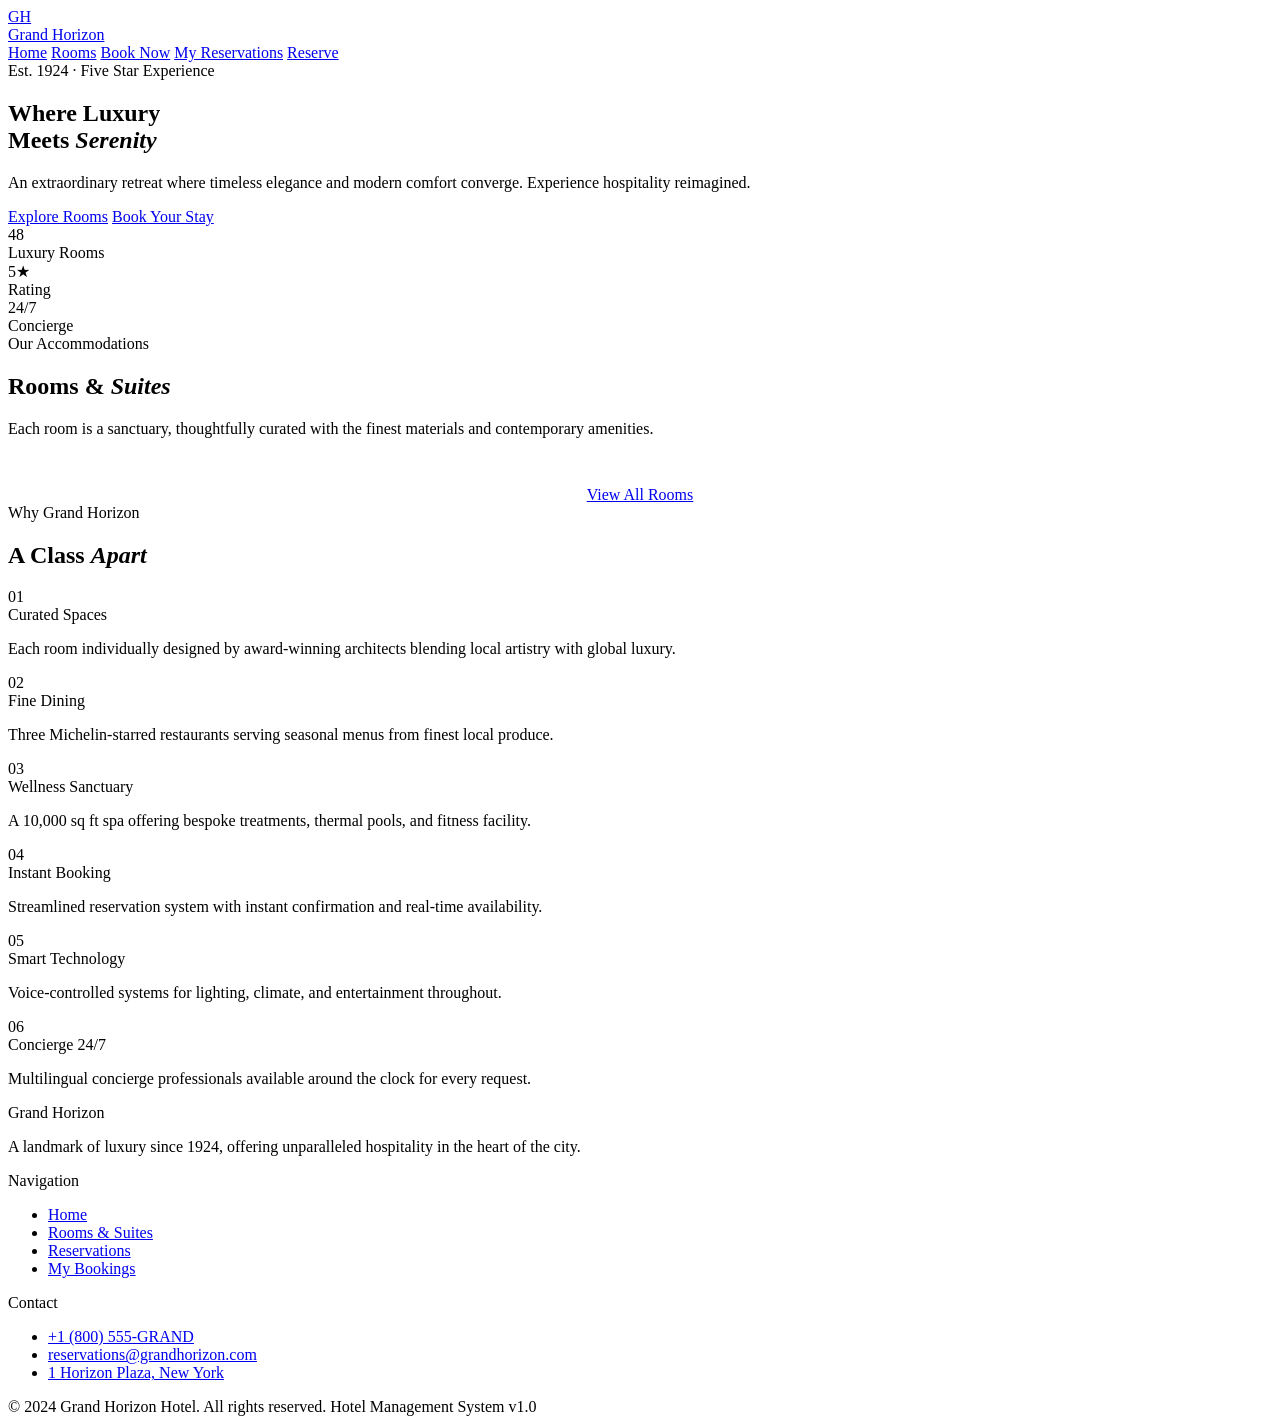
==== frontend/index.html @ 0dc14bd5 "Move HTML files into frontend directory" ====
<!DOCTYPE html>
<html lang="en">
<head>
  <meta charset="UTF-8">
  <meta name="viewport" content="width=device-width, initial-scale=1.0">
  <title>Grand Horizon — Luxury Hotel</title>
  <link rel="stylesheet" href="css/style.css">
</head>
<body>

<nav class="navbar">
  <a href="index.html" class="navbar-brand">
    <div class="navbar-logo">GH</div>
    <span class="navbar-name">Grand <span>Horizon</span></span>
  </a>
  <div class="navbar-nav">
    <a href="index.html" class="nav-link active">Home</a>
    <a href="rooms.html" class="nav-link">Rooms</a>
    <a href="booking.html" class="nav-link">Book Now</a>
    <a href="reservations.html" class="nav-link">My Reservations</a>
    <a href="booking.html" class="nav-link nav-btn">Reserve</a>
  </div>
</nav>

<section class="hero">
  <div class="hero-tag">Est. 1924 &middot; Five Star Experience</div>
  <h1>Where Luxury<br>Meets <em>Serenity</em></h1>
  <p class="hero-desc">An extraordinary retreat where timeless elegance and modern comfort converge. Experience hospitality reimagined.</p>
  <div class="hero-actions">
    <a href="rooms.html" class="btn-primary">Explore Rooms</a>
    <a href="booking.html" class="btn-secondary">Book Your Stay</a>
  </div>
  <div class="hero-stats">
    <div class="stat"><div class="stat-num">48</div><div class="stat-label">Luxury Rooms</div></div>
    <div class="stat"><div class="stat-num">5&#9733;</div><div class="stat-label">Rating</div></div>
    <div class="stat"><div class="stat-num">24/7</div><div class="stat-label">Concierge</div></div>
  </div>
</section>

<section class="section" style="background: var(--white);">
  <div class="section-tag">Our Accommodations</div>
  <h2 class="section-title">Rooms &amp; <em>Suites</em></h2>
  <p class="section-desc">Each room is a sanctuary, thoughtfully curated with the finest materials and contemporary amenities.</p>
  <div class="rooms-grid" id="homeRoomsGrid"></div>
  <div style="text-align:center; margin-top: 48px;">
    <a href="rooms.html" class="btn-primary">View All Rooms</a>
  </div>
</section>

<section class="section">
  <div class="section-tag">Why Grand Horizon</div>
  <h2 class="section-title">A Class <em>Apart</em></h2>
  <div class="features-grid">
    <div class="feature-card"><div class="feature-num">01</div><div class="feature-card-title">Curated Spaces</div><p class="feature-card-desc">Each room individually designed by award-winning architects blending local artistry with global luxury.</p></div>
    <div class="feature-card"><div class="feature-num">02</div><div class="feature-card-title">Fine Dining</div><p class="feature-card-desc">Three Michelin-starred restaurants serving seasonal menus from finest local produce.</p></div>
    <div class="feature-card"><div class="feature-num">03</div><div class="feature-card-title">Wellness Sanctuary</div><p class="feature-card-desc">A 10,000 sq ft spa offering bespoke treatments, thermal pools, and fitness facility.</p></div>
    <div class="feature-card"><div class="feature-num">04</div><div class="feature-card-title">Instant Booking</div><p class="feature-card-desc">Streamlined reservation system with instant confirmation and real-time availability.</p></div>
    <div class="feature-card"><div class="feature-num">05</div><div class="feature-card-title">Smart Technology</div><p class="feature-card-desc">Voice-controlled systems for lighting, climate, and entertainment throughout.</p></div>
    <div class="feature-card"><div class="feature-num">06</div><div class="feature-card-title">Concierge 24/7</div><p class="feature-card-desc">Multilingual concierge professionals available around the clock for every request.</p></div>
  </div>
</section>

<footer class="footer">
  <div class="footer-top">
    <div>
      <div class="footer-brand-name">Grand <span>Horizon</span></div>
      <p class="footer-desc">A landmark of luxury since 1924, offering unparalleled hospitality in the heart of the city.</p>
    </div>
    <div>
      <div class="footer-heading">Navigation</div>
      <ul class="footer-links">
        <li><a href="index.html">Home</a></li>
        <li><a href="rooms.html">Rooms &amp; Suites</a></li>
        <li><a href="booking.html">Reservations</a></li>
        <li><a href="reservations.html">My Bookings</a></li>
      </ul>
    </div>
    <div>
      <div class="footer-heading">Contact</div>
      <ul class="footer-links">
        <li><a href="#">+1 (800) 555-GRAND</a></li>
        <li><a href="#">reservations@grandhorizon.com</a></li>
        <li><a href="#">1 Horizon Plaza, New York</a></li>
      </ul>
    </div>
  </div>
  <div class="footer-bottom">
    <span>&#169; 2024 Grand Horizon Hotel. All rights reserved.</span>
    <span style="color: var(--gold)">Hotel Management System v1.0</span>
  </div>
</footer>

<div class="toast-container" id="toastContainer"></div>
<script src="js/main.js"></script>
<script src="js/rooms.js"></script>
<script>
  document.addEventListener('DOMContentLoaded', () => {
    renderRoomCards(document.getElementById('homeRoomsGrid'), ROOMS.slice(0, 3));
  });
</script>
</body>
</html>
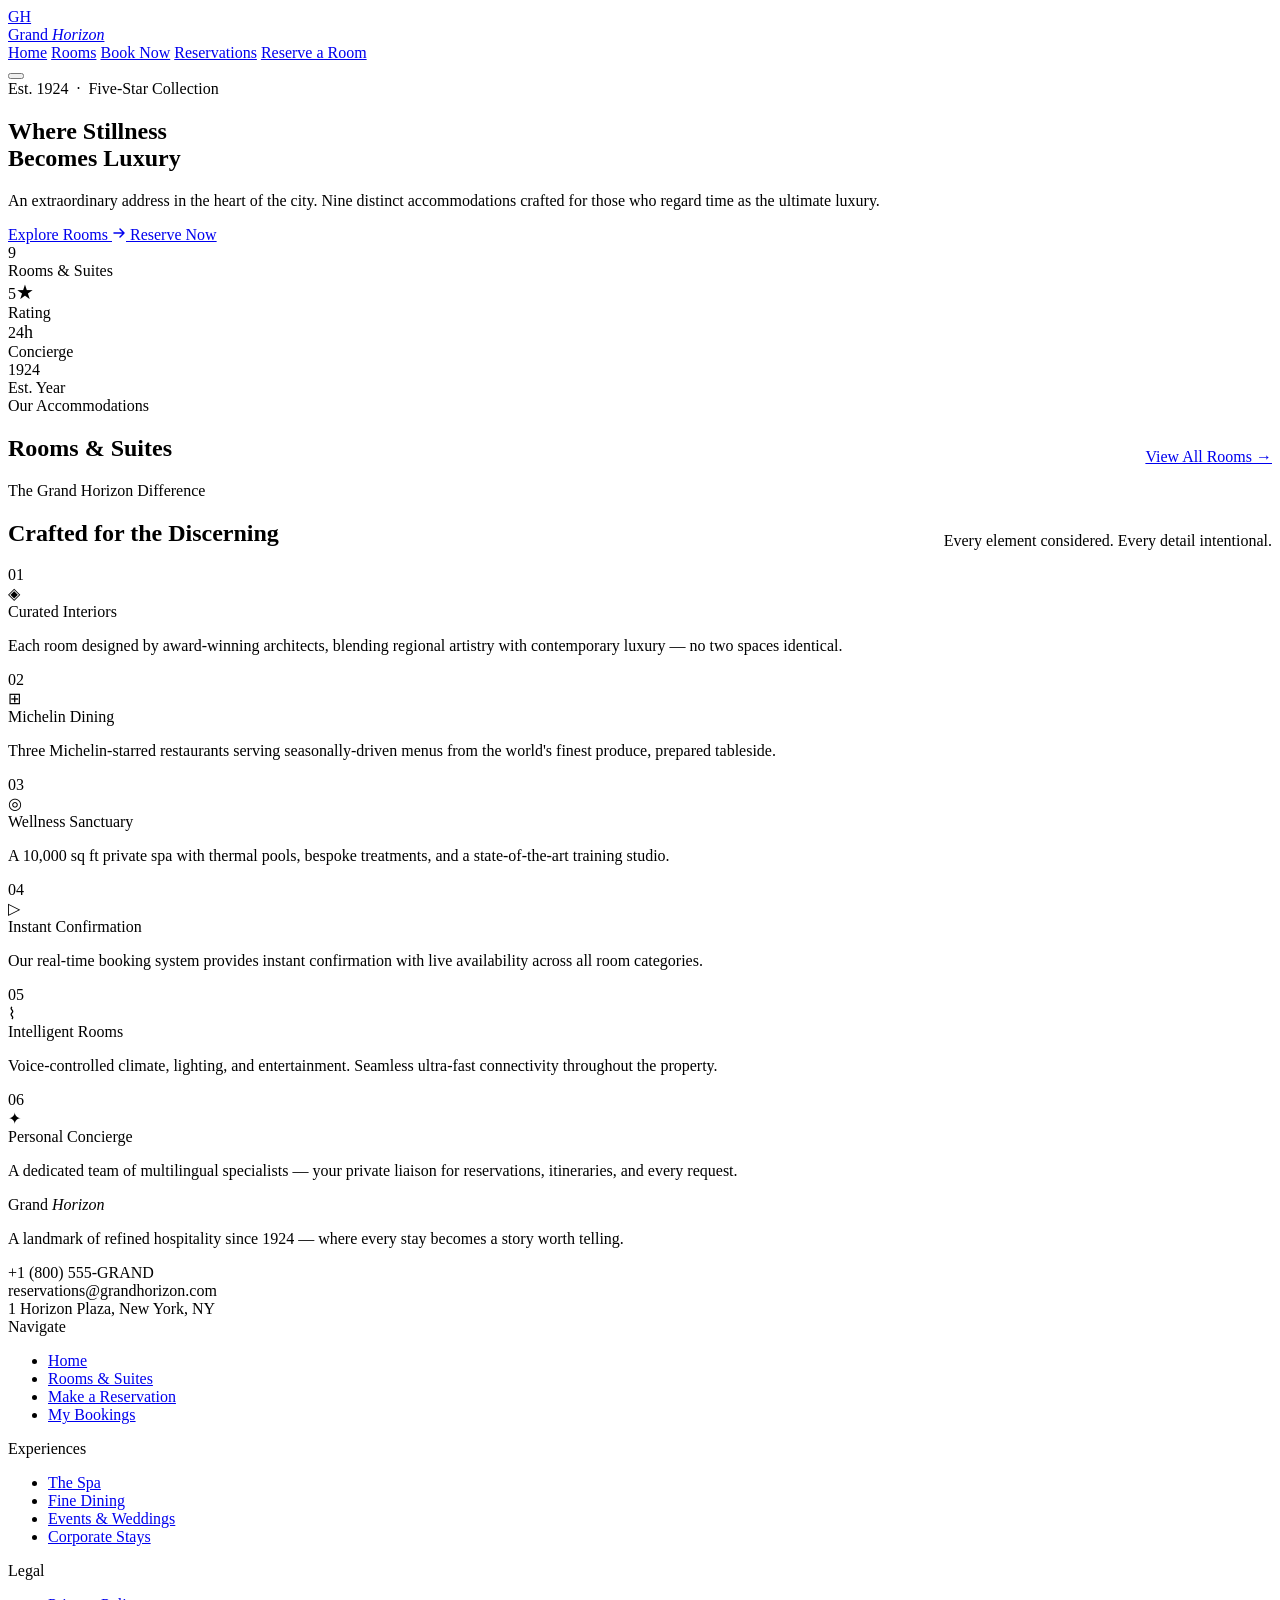
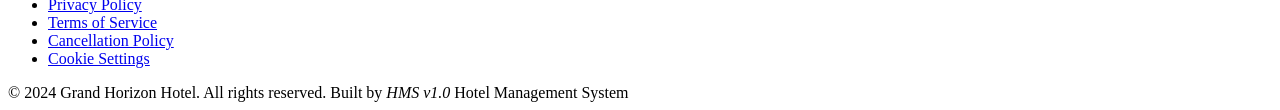
==== commit f5500db6: "Revamp homepage and rooms page" ====
--- a/frontend/index.html
+++ b/frontend/index.html
@@ -1,92 +1,175 @@
 <!DOCTYPE html>
 <html lang="en">
 <head>
-  <meta charset="UTF-8">
-  <meta name="viewport" content="width=device-width, initial-scale=1.0">
-  <title>Grand Horizon — Luxury Hotel</title>
-  <link rel="stylesheet" href="css/style.css">
+<meta charset="UTF-8">
+<meta name="viewport" content="width=device-width,initial-scale=1.0">
+<title>Grand Horizon — Luxury Hotel &amp; Residences</title>
+<link rel="stylesheet" href="css/style.css">
 </head>
 <body>
 
-<nav class="navbar">
-  <a href="index.html" class="navbar-brand">
-    <div class="navbar-logo">GH</div>
-    <span class="navbar-name">Grand <span>Horizon</span></span>
+<!-- NAV -->
+<nav class="nav" id="mainNav">
+  <a href="index.html" class="nav-brand">
+    <div class="nav-emblem">GH</div>
+    <span class="nav-brand-text">Grand <em>Horizon</em></span>
   </a>
-  <div class="navbar-nav">
-    <a href="index.html" class="nav-link active">Home</a>
-    <a href="rooms.html" class="nav-link">Rooms</a>
-    <a href="booking.html" class="nav-link">Book Now</a>
-    <a href="reservations.html" class="nav-link">My Reservations</a>
-    <a href="booking.html" class="nav-link nav-btn">Reserve</a>
+  <div class="nav-links">
+    <a href="index.html"       class="nav-link active">Home</a>
+    <a href="rooms.html"       class="nav-link">Rooms</a>
+    <a href="booking.html"     class="nav-link">Book Now</a>
+    <a href="reservations.html" class="nav-link">Reservations</a>
+    <a href="booking.html"     class="nav-link nav-cta">Reserve a Room</a>
   </div>
+  <button class="nav-mobile-toggle" aria-label="Menu">
+    <span></span><span></span><span></span>
+  </button>
 </nav>
 
+<!-- HERO -->
 <section class="hero">
-  <div class="hero-tag">Est. 1924 &middot; Five Star Experience</div>
-  <h1>Where Luxury<br>Meets <em>Serenity</em></h1>
-  <p class="hero-desc">An extraordinary retreat where timeless elegance and modern comfort converge. Experience hospitality reimagined.</p>
-  <div class="hero-actions">
-    <a href="rooms.html" class="btn-primary">Explore Rooms</a>
-    <a href="booking.html" class="btn-secondary">Book Your Stay</a>
+  <div class="hero-bg"></div>
+  <div class="hero-content">
+    <div class="hero-label reveal">
+      <span class="hero-label-line"></span>Est. 1924 &nbsp;·&nbsp; Five-Star Collection
+    </div>
+    <h1 class="hero-title reveal reveal-delay-1">
+      Where Stillness<br>Becomes <span class="italic">Luxury</span>
+    </h1>
+    <p class="hero-subtitle reveal reveal-delay-2">
+      An extraordinary address in the heart of the city. Nine distinct accommodations crafted for those who regard time as the ultimate luxury.
+    </p>
+    <div class="hero-actions reveal reveal-delay-3">
+      <a href="rooms.html" class="btn-primary">
+        Explore Rooms
+        <svg width="14" height="14" viewBox="0 0 14 14" fill="none"><path d="M2 7h10M8 3l4 4-4 4" stroke="currentColor" stroke-width="1.5" stroke-linecap="round" stroke-linejoin="round"/></svg>
+      </a>
+      <a href="booking.html" class="btn-ghost">Reserve Now</a>
+    </div>
   </div>
   <div class="hero-stats">
-    <div class="stat"><div class="stat-num">48</div><div class="stat-label">Luxury Rooms</div></div>
-    <div class="stat"><div class="stat-num">5&#9733;</div><div class="stat-label">Rating</div></div>
-    <div class="stat"><div class="stat-num">24/7</div><div class="stat-label">Concierge</div></div>
+    <div class="hero-stat">
+      <div class="hero-stat-num" data-count="9">9</div>
+      <div class="hero-stat-label">Rooms &amp; Suites</div>
+    </div>
+    <div class="hero-stat">
+      <div class="hero-stat-num">5<span style="font-size:20px;">★</span></div>
+      <div class="hero-stat-label">Rating</div>
+    </div>
+    <div class="hero-stat">
+      <div class="hero-stat-num">24<span style="font-size:18px;">h</span></div>
+      <div class="hero-stat-label">Concierge</div>
+    </div>
+    <div class="hero-stat">
+      <div class="hero-stat-num" data-count="1924">1924</div>
+      <div class="hero-stat-label">Est. Year</div>
+    </div>
   </div>
 </section>
 
-<section class="section" style="background: var(--white);">
-  <div class="section-tag">Our Accommodations</div>
-  <h2 class="section-title">Rooms &amp; <em>Suites</em></h2>
-  <p class="section-desc">Each room is a sanctuary, thoughtfully curated with the finest materials and contemporary amenities.</p>
-  <div class="rooms-grid" id="homeRoomsGrid"></div>
-  <div style="text-align:center; margin-top: 48px;">
-    <a href="rooms.html" class="btn-primary">View All Rooms</a>
+<!-- ROOMS PREVIEW -->
+<div class="divider divider-amber"></div>
+<section class="section">
+  <div class="section-label reveal">Our Accommodations</div>
+  <div style="display:flex;align-items:flex-end;justify-content:space-between;flex-wrap:wrap;gap:20px;">
+    <h2 class="section-title reveal reveal-delay-1">Rooms &amp; <span class="italic">Suites</span></h2>
+    <a href="rooms.html" class="btn-ghost reveal reveal-delay-2" style="flex-shrink:0;margin-bottom:16px;">View All Rooms →</a>
+  </div>
+  <div class="rooms-grid rooms-grid-home" id="homeGrid"></div>
+</section>
+
+<!-- FEATURES -->
+<div class="divider"></div>
+<section class="features-section">
+  <div class="section-label reveal">The Grand Horizon Difference</div>
+  <div style="display:flex;align-items:flex-end;justify-content:space-between;flex-wrap:wrap;gap:20px;">
+    <h2 class="section-title reveal reveal-delay-1">Crafted for the <span class="italic">Discerning</span></h2>
+    <p class="section-desc reveal reveal-delay-2" style="margin-bottom:16px;">Every element considered. Every detail intentional.</p>
+  </div>
+  <div class="features-grid">
+    <div class="feature-item reveal">
+      <div class="feature-n">01</div>
+      <div class="feature-icon">◈</div>
+      <div class="feature-title">Curated Interiors</div>
+      <p class="feature-desc">Each room designed by award-winning architects, blending regional artistry with contemporary luxury — no two spaces identical.</p>
+    </div>
+    <div class="feature-item reveal reveal-delay-1">
+      <div class="feature-n">02</div>
+      <div class="feature-icon">⊞</div>
+      <div class="feature-title">Michelin Dining</div>
+      <p class="feature-desc">Three Michelin-starred restaurants serving seasonally-driven menus from the world's finest produce, prepared tableside.</p>
+    </div>
+    <div class="feature-item reveal reveal-delay-2">
+      <div class="feature-n">03</div>
+      <div class="feature-icon">◎</div>
+      <div class="feature-title">Wellness Sanctuary</div>
+      <p class="feature-desc">A 10,000 sq ft private spa with thermal pools, bespoke treatments, and a state-of-the-art training studio.</p>
+    </div>
+    <div class="feature-item reveal reveal-delay-3">
+      <div class="feature-n">04</div>
+      <div class="feature-icon">▷</div>
+      <div class="feature-title">Instant Confirmation</div>
+      <p class="feature-desc">Our real-time booking system provides instant confirmation with live availability across all room categories.</p>
+    </div>
+    <div class="feature-item reveal reveal-delay-4">
+      <div class="feature-n">05</div>
+      <div class="feature-icon">⌇</div>
+      <div class="feature-title">Intelligent Rooms</div>
+      <p class="feature-desc">Voice-controlled climate, lighting, and entertainment. Seamless ultra-fast connectivity throughout the property.</p>
+    </div>
+    <div class="feature-item reveal reveal-delay-5">
+      <div class="feature-n">06</div>
+      <div class="feature-icon">✦</div>
+      <div class="feature-title">Personal Concierge</div>
+      <p class="feature-desc">A dedicated team of multilingual specialists — your private liaison for reservations, itineraries, and every request.</p>
+    </div>
   </div>
 </section>
 
-<section class="section">
-  <div class="section-tag">Why Grand Horizon</div>
-  <h2 class="section-title">A Class <em>Apart</em></h2>
-  <div class="features-grid">
-    <div class="feature-card"><div class="feature-num">01</div><div class="feature-card-title">Curated Spaces</div><p class="feature-card-desc">Each room individually designed by award-winning architects blending local artistry with global luxury.</p></div>
-    <div class="feature-card"><div class="feature-num">02</div><div class="feature-card-title">Fine Dining</div><p class="feature-card-desc">Three Michelin-starred restaurants serving seasonal menus from finest local produce.</p></div>
-    <div class="feature-card"><div class="feature-num">03</div><div class="feature-card-title">Wellness Sanctuary</div><p class="feature-card-desc">A 10,000 sq ft spa offering bespoke treatments, thermal pools, and fitness facility.</p></div>
-    <div class="feature-card"><div class="feature-num">04</div><div class="feature-card-title">Instant Booking</div><p class="feature-card-desc">Streamlined reservation system with instant confirmation and real-time availability.</p></div>
-    <div class="feature-card"><div class="feature-num">05</div><div class="feature-card-title">Smart Technology</div><p class="feature-card-desc">Voice-controlled systems for lighting, climate, and entertainment throughout.</p></div>
-    <div class="feature-card"><div class="feature-num">06</div><div class="feature-card-title">Concierge 24/7</div><p class="feature-card-desc">Multilingual concierge professionals available around the clock for every request.</p></div>
-  </div>
-</section>
-
+<!-- FOOTER -->
 <footer class="footer">
-  <div class="footer-top">
+  <div class="footer-grid">
     <div>
-      <div class="footer-brand-name">Grand <span>Horizon</span></div>
-      <p class="footer-desc">A landmark of luxury since 1924, offering unparalleled hospitality in the heart of the city.</p>
+      <div class="footer-brand-name">Grand <em>Horizon</em></div>
+      <p class="footer-tagline">A landmark of refined hospitality since 1924 — where every stay becomes a story worth telling.</p>
+      <div class="footer-divider"></div>
+      <div class="footer-contact">
+        +1 (800) 555-GRAND<br>
+        reservations@grandhorizon.com<br>
+        1 Horizon Plaza, New York, NY
+      </div>
     </div>
     <div>
-      <div class="footer-heading">Navigation</div>
+      <div class="footer-heading">Navigate</div>
       <ul class="footer-links">
         <li><a href="index.html">Home</a></li>
         <li><a href="rooms.html">Rooms &amp; Suites</a></li>
-        <li><a href="booking.html">Reservations</a></li>
+        <li><a href="booking.html">Make a Reservation</a></li>
         <li><a href="reservations.html">My Bookings</a></li>
       </ul>
     </div>
     <div>
-      <div class="footer-heading">Contact</div>
+      <div class="footer-heading">Experiences</div>
       <ul class="footer-links">
-        <li><a href="#">+1 (800) 555-GRAND</a></li>
-        <li><a href="#">reservations@grandhorizon.com</a></li>
-        <li><a href="#">1 Horizon Plaza, New York</a></li>
+        <li><a href="#">The Spa</a></li>
+        <li><a href="#">Fine Dining</a></li>
+        <li><a href="#">Events &amp; Weddings</a></li>
+        <li><a href="#">Corporate Stays</a></li>
+      </ul>
+    </div>
+    <div>
+      <div class="footer-heading">Legal</div>
+      <ul class="footer-links">
+        <li><a href="#">Privacy Policy</a></li>
+        <li><a href="#">Terms of Service</a></li>
+        <li><a href="#">Cancellation Policy</a></li>
+        <li><a href="#">Cookie Settings</a></li>
       </ul>
     </div>
   </div>
   <div class="footer-bottom">
-    <span>&#169; 2024 Grand Horizon Hotel. All rights reserved.</span>
-    <span style="color: var(--gold)">Hotel Management System v1.0</span>
+    <span class="footer-copy">&#169; 2024 Grand Horizon Hotel. All rights reserved. Built by <em>HMS v1.0</em></span>
+    <span class="footer-badge">Hotel Management System</span>
   </div>
 </footer>
 
@@ -94,9 +177,9 @@
 <script src="js/main.js"></script>
 <script src="js/rooms.js"></script>
 <script>
-  document.addEventListener('DOMContentLoaded', () => {
-    renderRoomCards(document.getElementById('homeRoomsGrid'), ROOMS.slice(0, 3));
-  });
+document.addEventListener('DOMContentLoaded', () => {
+  renderRoomCards(document.getElementById('homeGrid'), ROOMS.slice(0, 3));
+});
 </script>
 </body>
 </html>
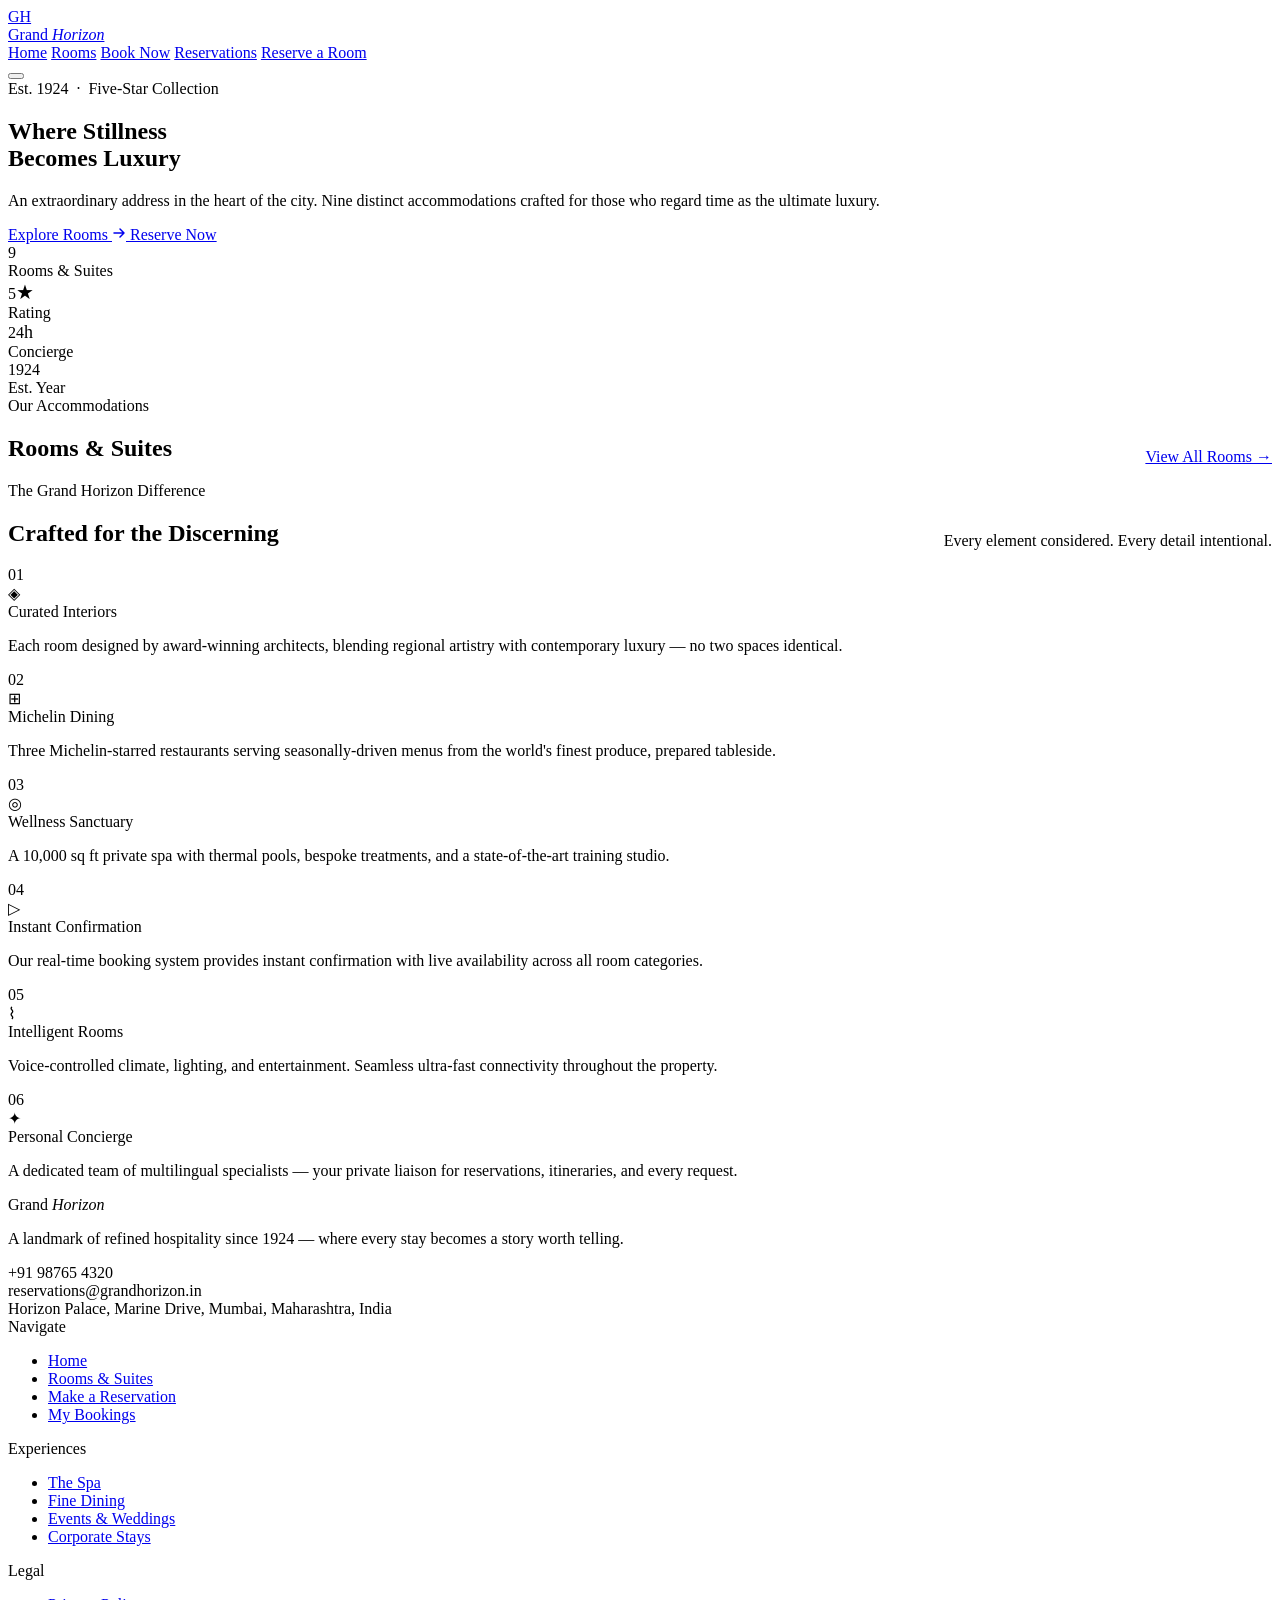
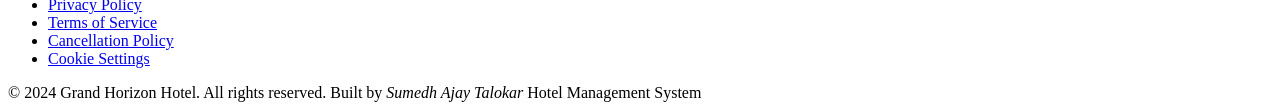
==== commit 1c2f4013: "Update footer/contact" ====
--- a/frontend/index.html
+++ b/frontend/index.html
@@ -134,9 +134,9 @@
       <p class="footer-tagline">A landmark of refined hospitality since 1924 — where every stay becomes a story worth telling.</p>
       <div class="footer-divider"></div>
       <div class="footer-contact">
-        +1 (800) 555-GRAND<br>
-        reservations@grandhorizon.com<br>
-        1 Horizon Plaza, New York, NY
+        +91 98765 4320<br>
+        reservations@grandhorizon.in<br>
+        Horizon Palace, Marine Drive, Mumbai, Maharashtra, India
       </div>
     </div>
     <div>
@@ -168,18 +168,10 @@
     </div>
   </div>
   <div class="footer-bottom">
-    <span class="footer-copy">&#169; 2024 Grand Horizon Hotel. All rights reserved. Built by <em>HMS v1.0</em></span>
+    <span class="footer-copy">&#169; 2024 Grand Horizon Hotel. All rights reserved. Built by <em>Sumedh Ajay Talokar</em></span>
     <span class="footer-badge">Hotel Management System</span>
   </div>
 </footer>
 
 <div class="toast-container" id="toastContainer"></div>
-<script src="js/main.js"></script>
-<script src="js/rooms.js"></script>
-<script>
-document.addEventListener('DOMContentLoaded', () => {
-  renderRoomCards(document.getElementById('homeGrid'), ROOMS.slice(0, 3));
-});
-</script>
-</body>
-</html>
+<script data-cfasync="false" src="/cdn-cgi/scripts/5c5dd728/cloudflare-static/email-decode.min.js"></script
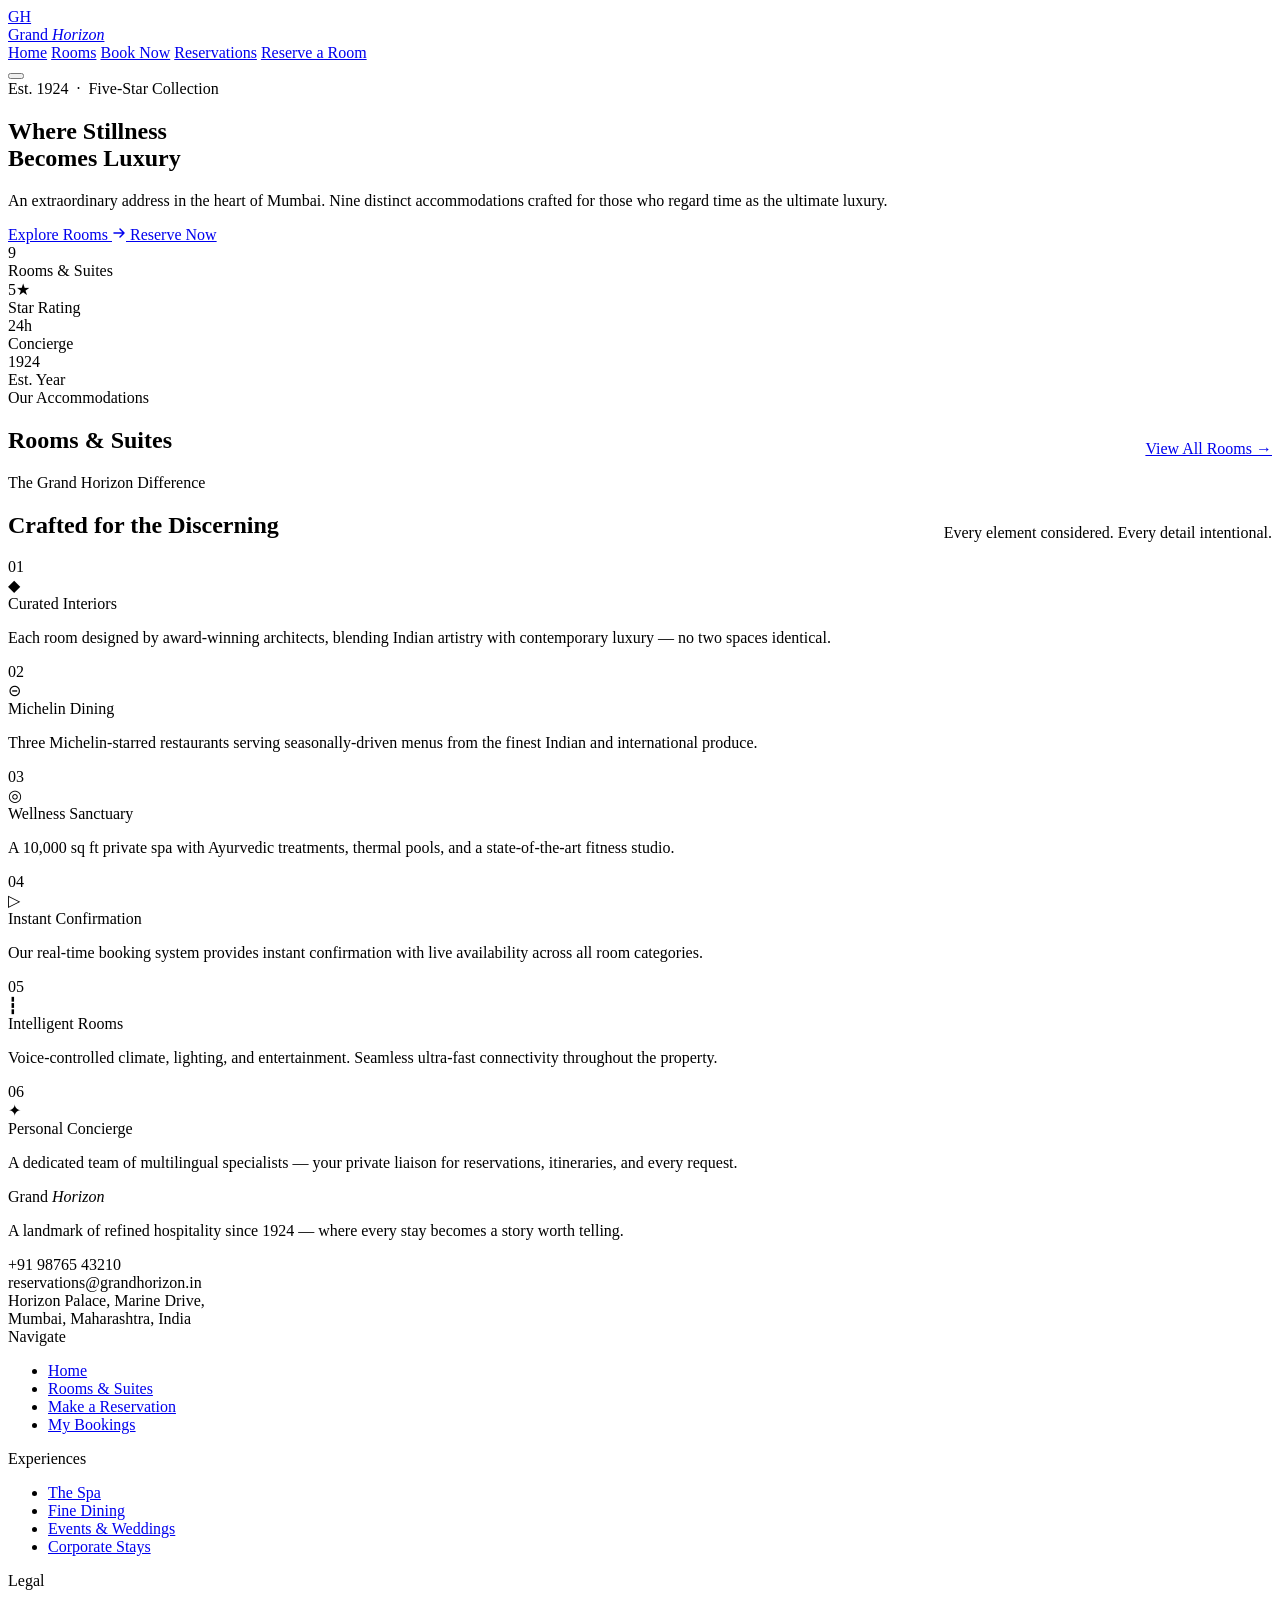
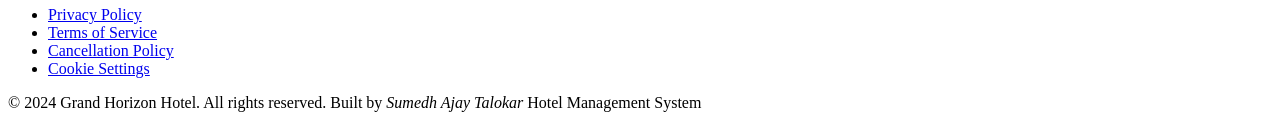
==== commit 15ca0e01: "Polish homepage and rooms HTML markup" ====
--- a/frontend/index.html
+++ b/frontend/index.html
@@ -8,36 +8,35 @@
 </head>
 <body>
 
-<!-- NAV -->
+<!-- ══ NAV ══════════════════════════════════ -->
 <nav class="nav" id="mainNav">
   <a href="index.html" class="nav-brand">
     <div class="nav-emblem">GH</div>
-    <span class="nav-brand-text">Grand <em>Horizon</em></span>
+    <span class="nav-brand-name">Grand <em>Horizon</em></span>
   </a>
   <div class="nav-links">
-    <a href="index.html"       class="nav-link active">Home</a>
-    <a href="rooms.html"       class="nav-link">Rooms</a>
-    <a href="booking.html"     class="nav-link">Book Now</a>
+    <a href="index.html"        class="nav-link active">Home</a>
+    <a href="rooms.html"        class="nav-link">Rooms</a>
+    <a href="booking.html"      class="nav-link">Book Now</a>
     <a href="reservations.html" class="nav-link">Reservations</a>
-    <a href="booking.html"     class="nav-link nav-cta">Reserve a Room</a>
+    <a href="booking.html"      class="nav-link nav-cta">Reserve a Room</a>
   </div>
-  <button class="nav-mobile-toggle" aria-label="Menu">
-    <span></span><span></span><span></span>
-  </button>
+  <button class="nav-mobile-toggle" aria-label="Menu"><span></span><span></span><span></span></button>
 </nav>
 
-<!-- HERO -->
+<!-- ══ HERO (full-screen photo) ═════════════ -->
 <section class="hero">
-  <div class="hero-bg"></div>
+  <div class="hero-bg" id="heroBg"></div>
+
   <div class="hero-content">
     <div class="hero-label reveal">
-      <span class="hero-label-line"></span>Est. 1924 &nbsp;·&nbsp; Five-Star Collection
+      <span class="hero-label-line"></span>Est. 1924 &nbsp;&middot;&nbsp; Five-Star Collection
     </div>
     <h1 class="hero-title reveal reveal-delay-1">
       Where Stillness<br>Becomes <span class="italic">Luxury</span>
     </h1>
     <p class="hero-subtitle reveal reveal-delay-2">
-      An extraordinary address in the heart of the city. Nine distinct accommodations crafted for those who regard time as the ultimate luxury.
+      An extraordinary address in the heart of Mumbai. Nine distinct accommodations crafted for those who regard time as the ultimate luxury.
     </p>
     <div class="hero-actions reveal reveal-delay-3">
       <a href="rooms.html" class="btn-primary">
@@ -47,96 +46,99 @@
       <a href="booking.html" class="btn-ghost">Reserve Now</a>
     </div>
   </div>
+
+  <!-- Stats bar at the bottom of hero -->
   <div class="hero-stats">
     <div class="hero-stat">
       <div class="hero-stat-num" data-count="9">9</div>
       <div class="hero-stat-label">Rooms &amp; Suites</div>
     </div>
     <div class="hero-stat">
-      <div class="hero-stat-num">5<span style="font-size:20px;">★</span></div>
-      <div class="hero-stat-label">Rating</div>
+      <div class="hero-stat-num">5&#9733;</div>
+      <div class="hero-stat-label">Star Rating</div>
     </div>
     <div class="hero-stat">
-      <div class="hero-stat-num">24<span style="font-size:18px;">h</span></div>
+      <div class="hero-stat-num">24h</div>
       <div class="hero-stat-label">Concierge</div>
     </div>
     <div class="hero-stat">
-      <div class="hero-stat-num" data-count="1924">1924</div>
+      <div class="hero-stat-num">1924</div>
       <div class="hero-stat-label">Est. Year</div>
     </div>
   </div>
 </section>
 
-<!-- ROOMS PREVIEW -->
-<div class="divider divider-amber"></div>
+<!-- ══ ROOMS PREVIEW ════════════════════════ -->
+<div class="divider divider-gold"></div>
 <section class="section">
   <div class="section-label reveal">Our Accommodations</div>
   <div style="display:flex;align-items:flex-end;justify-content:space-between;flex-wrap:wrap;gap:20px;">
     <h2 class="section-title reveal reveal-delay-1">Rooms &amp; <span class="italic">Suites</span></h2>
-    <a href="rooms.html" class="btn-ghost reveal reveal-delay-2" style="flex-shrink:0;margin-bottom:16px;">View All Rooms →</a>
+    <a href="rooms.html" class="btn-ghost reveal reveal-delay-2" style="flex-shrink:0;margin-bottom:16px;">View All Rooms &rarr;</a>
   </div>
-  <div class="rooms-grid rooms-grid-home" id="homeGrid"></div>
+  <div class="rooms-grid-home" id="homeGrid"></div>
 </section>
 
-<!-- FEATURES -->
+<!-- ══ FEATURES ══════════════════════════════ -->
 <div class="divider"></div>
 <section class="features-section">
   <div class="section-label reveal">The Grand Horizon Difference</div>
-  <div style="display:flex;align-items:flex-end;justify-content:space-between;flex-wrap:wrap;gap:20px;">
+  <div style="display:flex;align-items:flex-end;justify-content:space-between;flex-wrap:wrap;gap:20px;margin-bottom:0;">
     <h2 class="section-title reveal reveal-delay-1">Crafted for the <span class="italic">Discerning</span></h2>
     <p class="section-desc reveal reveal-delay-2" style="margin-bottom:16px;">Every element considered. Every detail intentional.</p>
   </div>
   <div class="features-grid">
     <div class="feature-item reveal">
       <div class="feature-n">01</div>
-      <div class="feature-icon">◈</div>
+      <div class="feature-icon">&#9670;</div>
       <div class="feature-title">Curated Interiors</div>
-      <p class="feature-desc">Each room designed by award-winning architects, blending regional artistry with contemporary luxury — no two spaces identical.</p>
+      <p class="feature-desc">Each room designed by award-winning architects, blending Indian artistry with contemporary luxury &mdash; no two spaces identical.</p>
     </div>
     <div class="feature-item reveal reveal-delay-1">
       <div class="feature-n">02</div>
-      <div class="feature-icon">⊞</div>
+      <div class="feature-icon">&#8861;</div>
       <div class="feature-title">Michelin Dining</div>
-      <p class="feature-desc">Three Michelin-starred restaurants serving seasonally-driven menus from the world's finest produce, prepared tableside.</p>
+      <p class="feature-desc">Three Michelin-starred restaurants serving seasonally-driven menus from the finest Indian and international produce.</p>
     </div>
     <div class="feature-item reveal reveal-delay-2">
       <div class="feature-n">03</div>
-      <div class="feature-icon">◎</div>
+      <div class="feature-icon">&#9678;</div>
       <div class="feature-title">Wellness Sanctuary</div>
-      <p class="feature-desc">A 10,000 sq ft private spa with thermal pools, bespoke treatments, and a state-of-the-art training studio.</p>
+      <p class="feature-desc">A 10,000 sq ft private spa with Ayurvedic treatments, thermal pools, and a state-of-the-art fitness studio.</p>
     </div>
     <div class="feature-item reveal reveal-delay-3">
       <div class="feature-n">04</div>
-      <div class="feature-icon">▷</div>
+      <div class="feature-icon">&#9655;</div>
       <div class="feature-title">Instant Confirmation</div>
       <p class="feature-desc">Our real-time booking system provides instant confirmation with live availability across all room categories.</p>
     </div>
     <div class="feature-item reveal reveal-delay-4">
       <div class="feature-n">05</div>
-      <div class="feature-icon">⌇</div>
+      <div class="feature-icon">&#9479;</div>
       <div class="feature-title">Intelligent Rooms</div>
       <p class="feature-desc">Voice-controlled climate, lighting, and entertainment. Seamless ultra-fast connectivity throughout the property.</p>
     </div>
     <div class="feature-item reveal reveal-delay-5">
       <div class="feature-n">06</div>
-      <div class="feature-icon">✦</div>
+      <div class="feature-icon">&#10022;</div>
       <div class="feature-title">Personal Concierge</div>
-      <p class="feature-desc">A dedicated team of multilingual specialists — your private liaison for reservations, itineraries, and every request.</p>
+      <p class="feature-desc">A dedicated team of multilingual specialists &mdash; your private liaison for reservations, itineraries, and every request.</p>
     </div>
   </div>
 </section>
 
-<!-- FOOTER -->
+<!-- ══ FOOTER ════════════════════════════════ -->
 <footer class="footer">
   <div class="footer-grid">
     <div>
       <div class="footer-brand-name">Grand <em>Horizon</em></div>
-      <p class="footer-tagline">A landmark of refined hospitality since 1924 — where every stay becomes a story worth telling.</p>
+      <p class="footer-tagline">A landmark of refined hospitality since 1924 &mdash; where every stay becomes a story worth telling.</p>
       <div class="footer-divider"></div>
       <div class="footer-contact">
-        +91 98765 4320<br>
+        +91 98765 43210<br>
         reservations@grandhorizon.in<br>
-        Horizon Palace, Marine Drive, Mumbai, Maharashtra, India
+        Horizon Palace, Marine Drive,<br>
+        Mumbai, Maharashtra, India
       </div>
     </div>
     <div>
@@ -174,4 +176,12 @@
 </footer>
 
 <div class="toast-container" id="toastContainer"></div>
-<script data-cfasync="false" src="/cdn-cgi/scripts/5c5dd728/cloudflare-static/email-decode.min.js"></script+<script src="js/main.js"></script>
+<script src="js/rooms.js"></script>
+<script>
+document.addEventListener('DOMContentLoaded', () => {
+  renderRoomCards(document.getElementById('homeGrid'), ROOMS.slice(0, 3));
+});
+</script>
+</body>
+</html>
